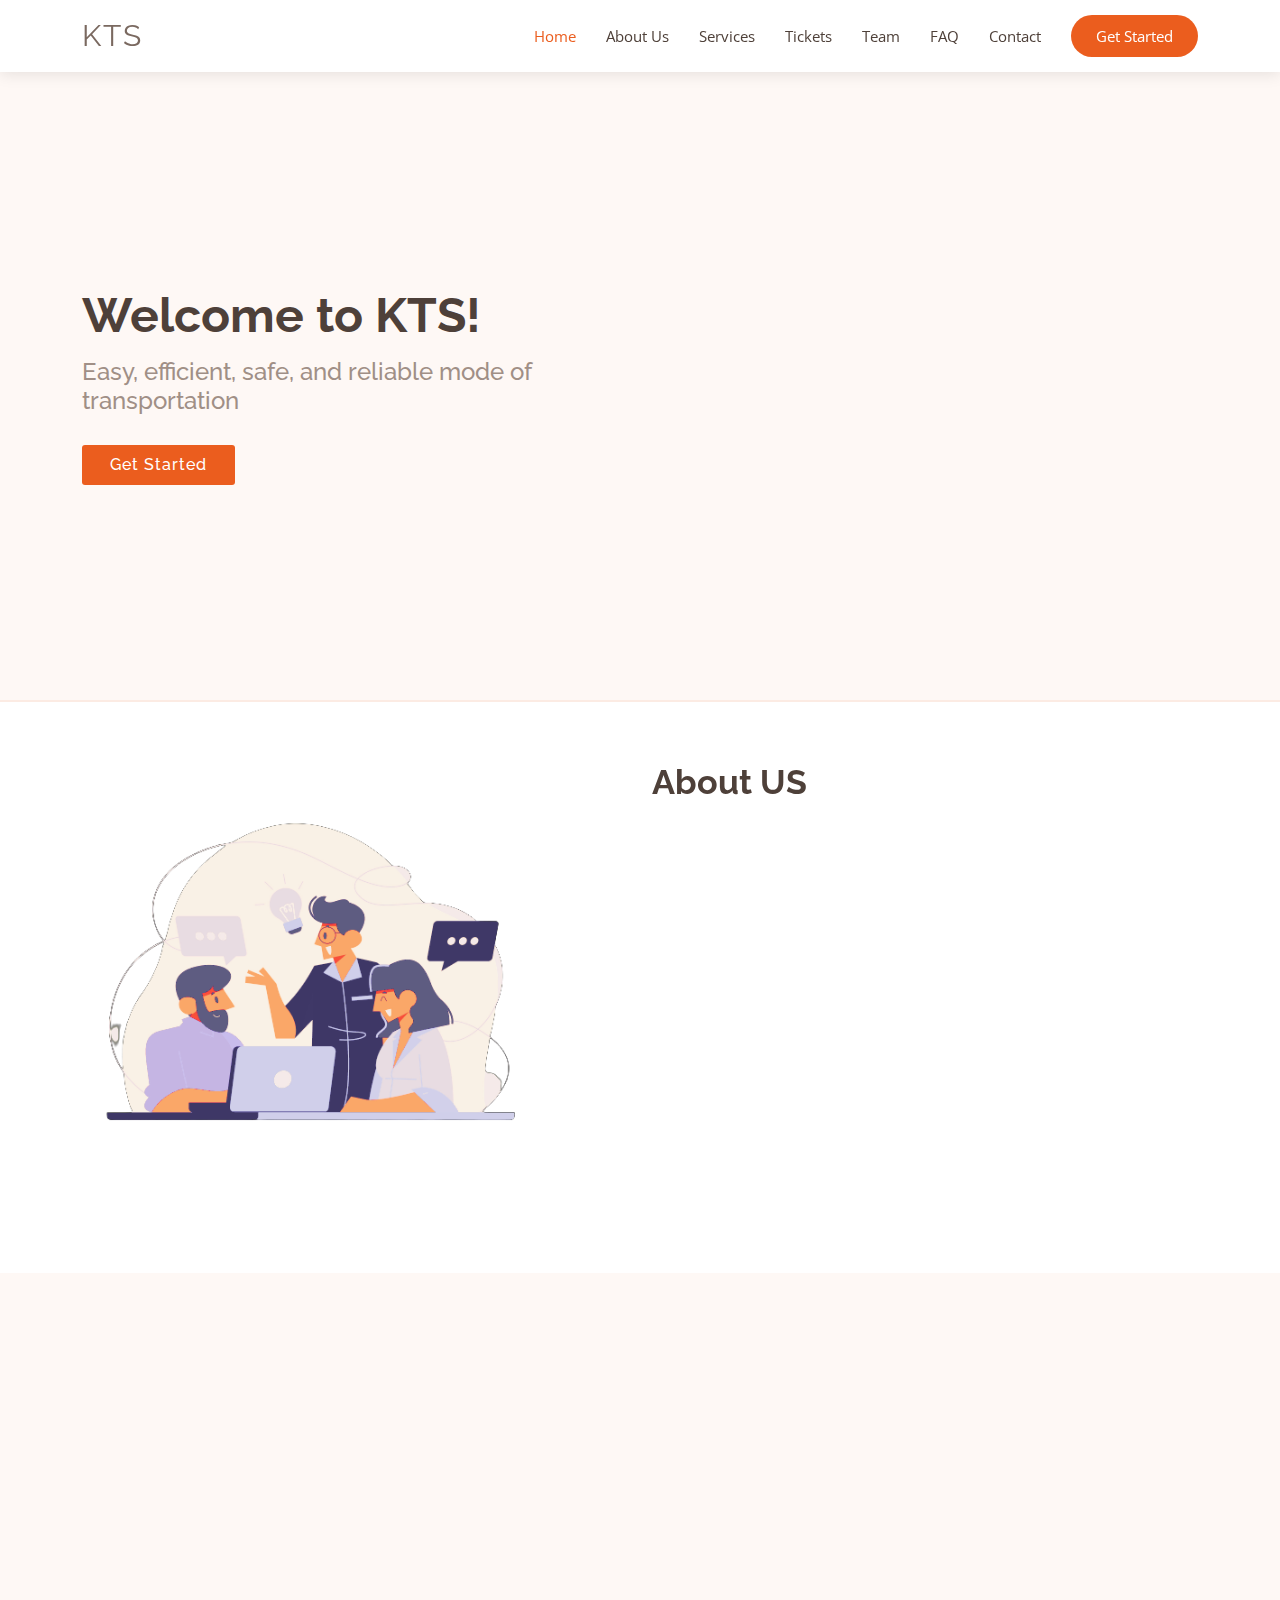
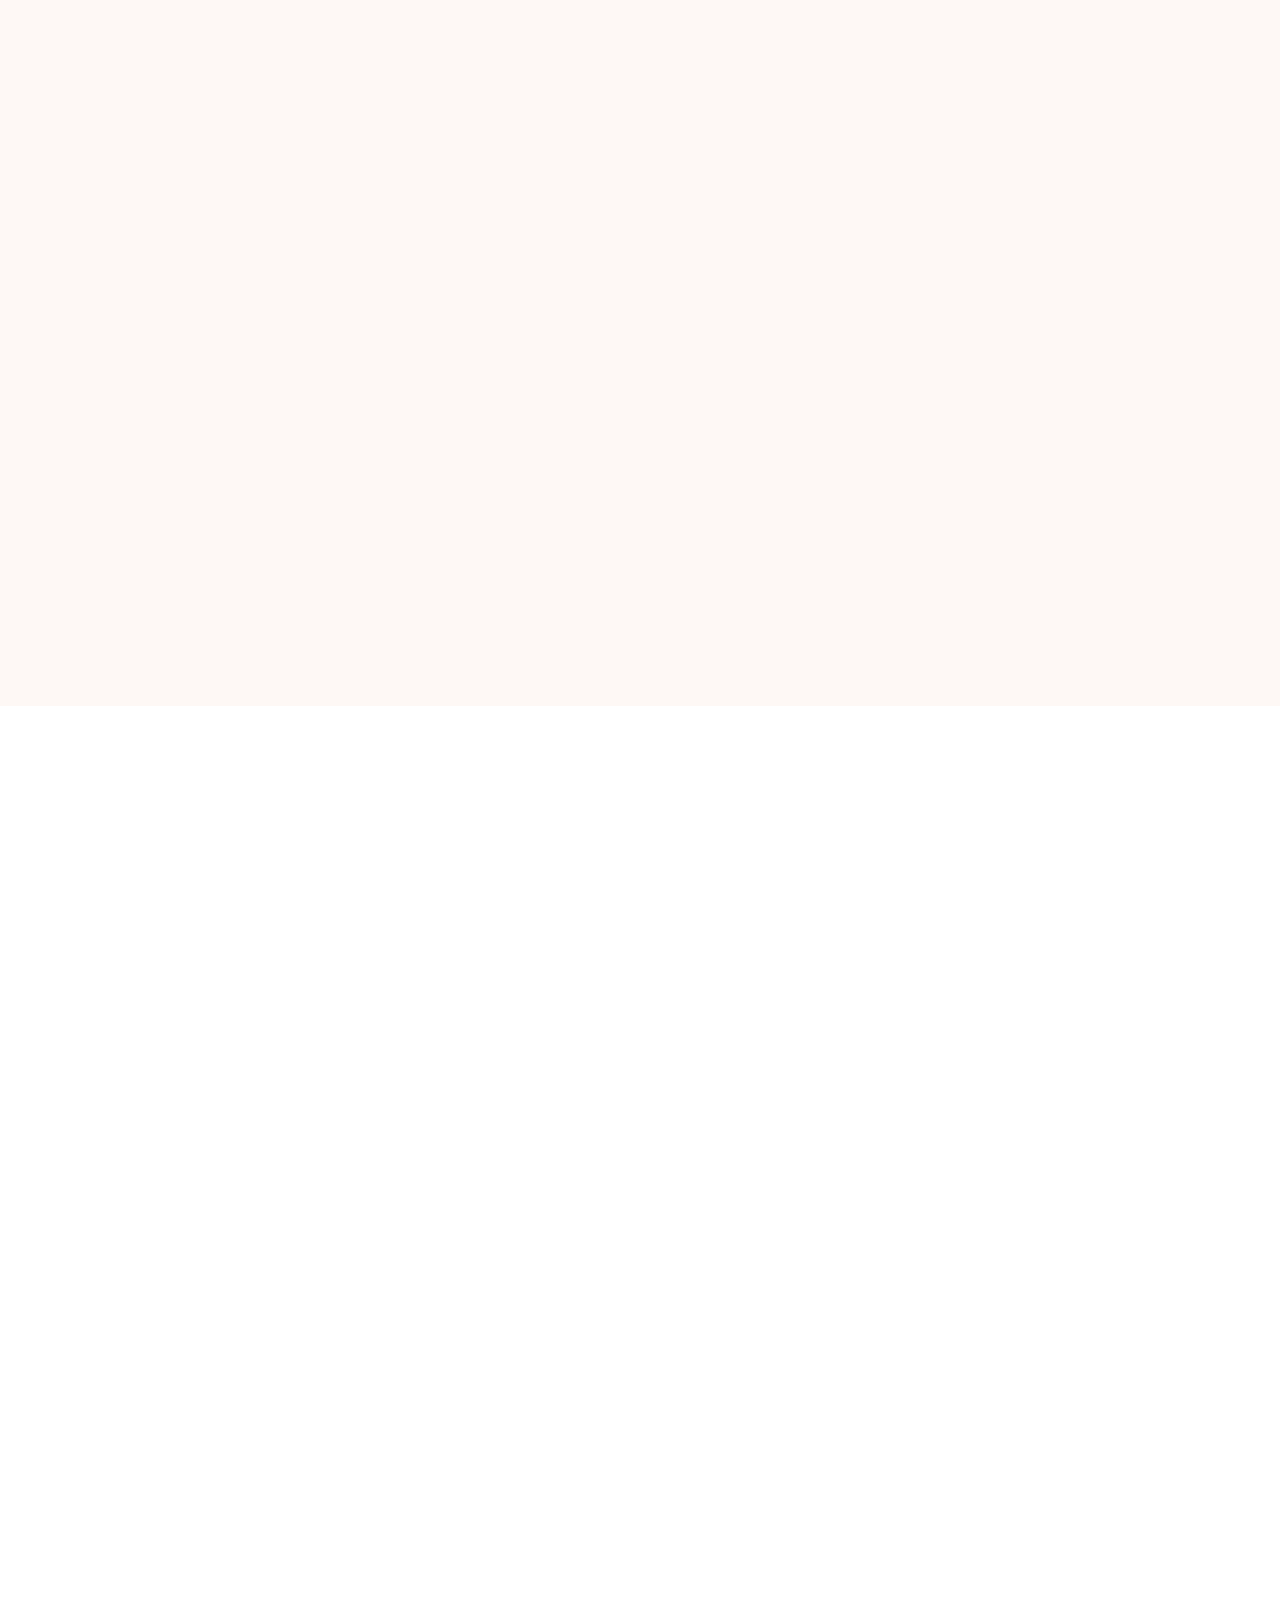
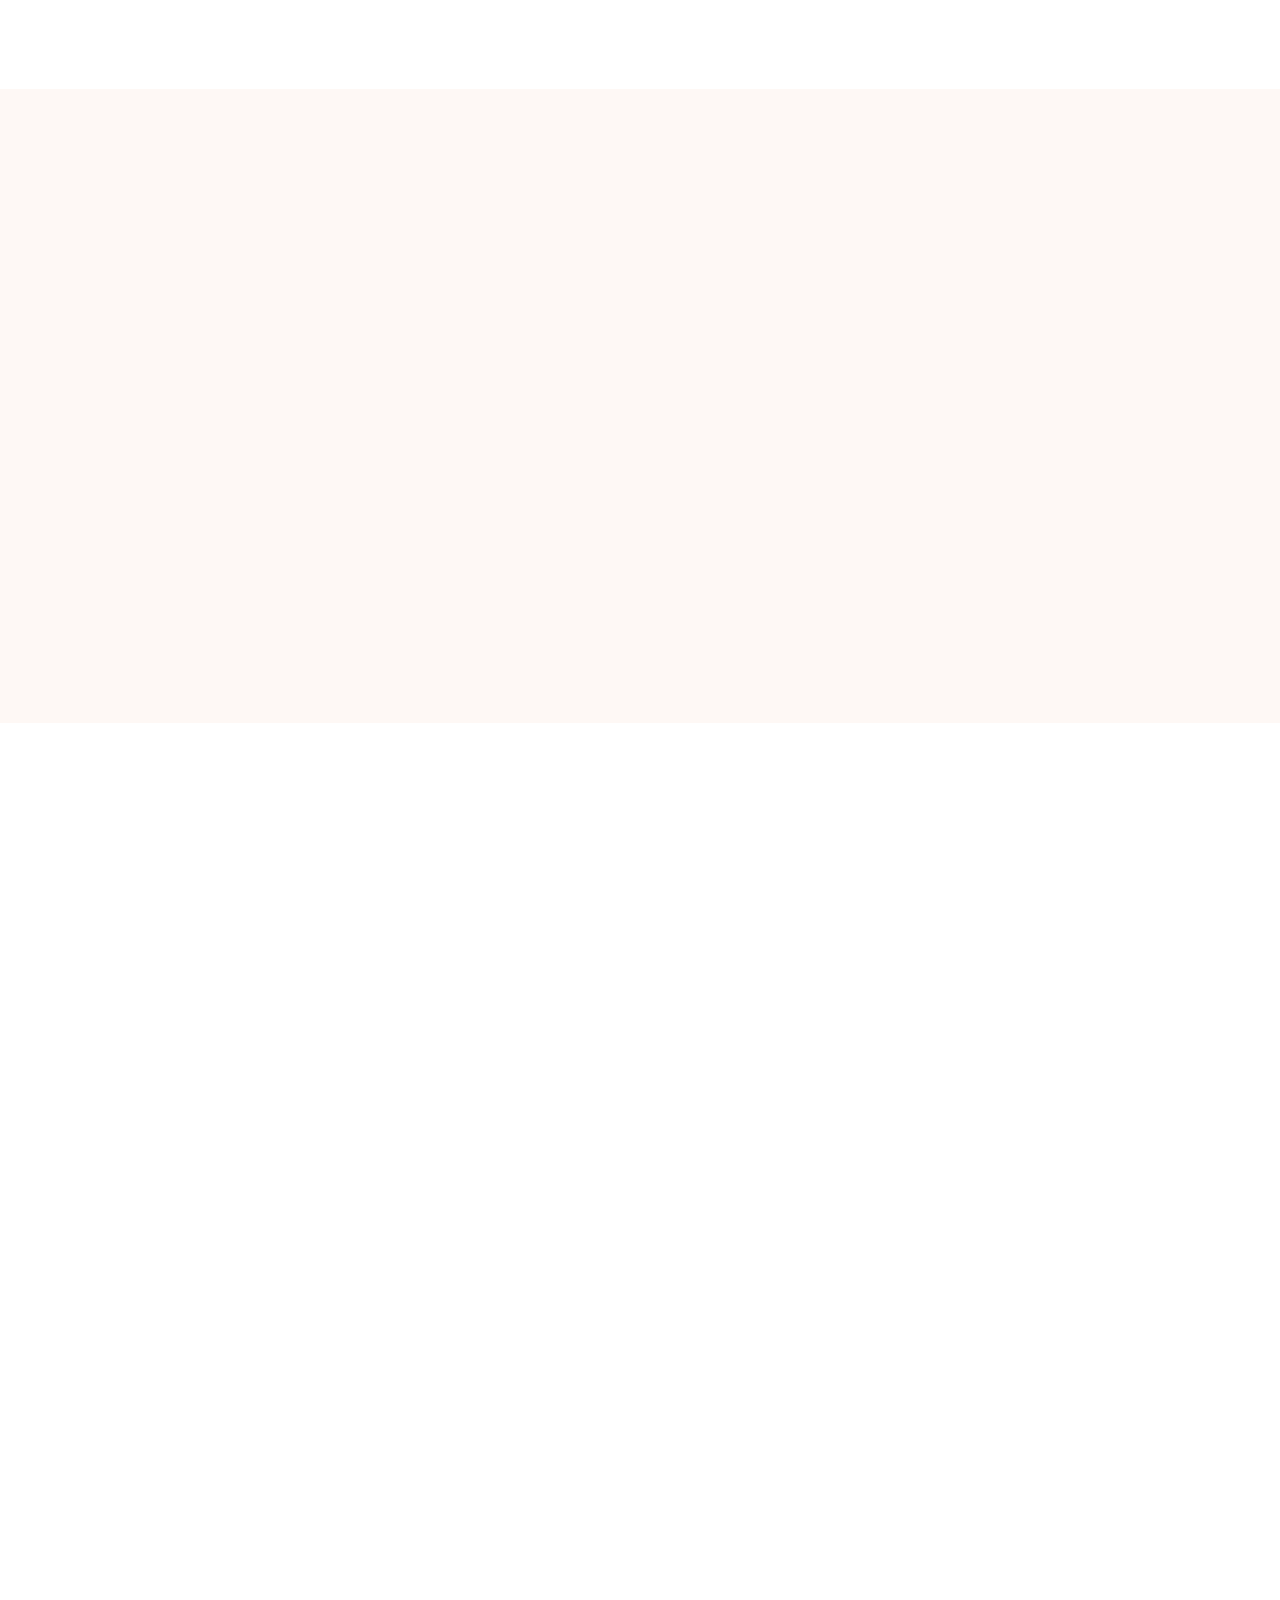
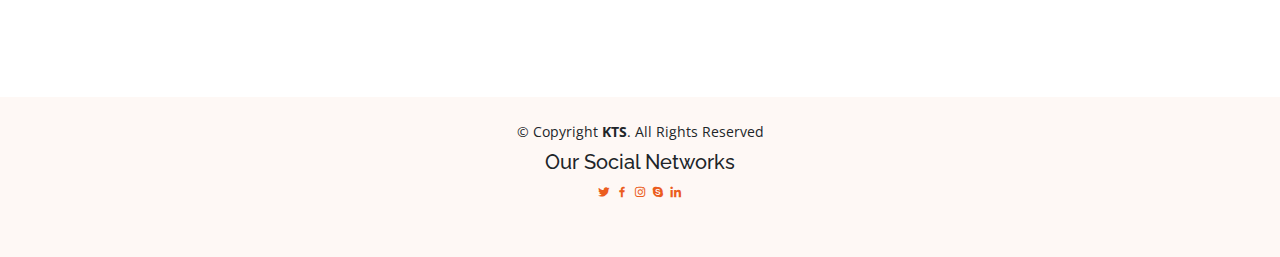
==== index.html @ 6ce7e9ca "Add files via upload" ====
<!DOCTYPE html>
<html lang="en">

<head>
  <meta charset="utf-8">
  <meta content="width=device-width, initial-scale=1.0" name="viewport">

  <title>KDU Transport System</title>
  <meta content="" name="description">
  <meta content="" name="keywords">

  <!-- Favicons -->
  <link href="assets/img/KTS.png" rel="KTS">
  <link href="assets/img/KTS.png" rel="KTS">

  <!-- Google Fonts -->
  <link href="https://fonts.googleapis.com/css?family=Open+Sans:300,300i,400,400i,600,600i,700,700i|Raleway:300,300i,400,400i,600,600i,700,700i" rel="stylesheet">

  <!-- Vendor CSS Files -->
  <link href="assets/vendor/aos/aos.css" rel="stylesheet">
  <link href="assets/vendor/bootstrap/css/bootstrap.min.css" rel="stylesheet">
  <link href="assets/vendor/bootstrap-icons/bootstrap-icons.css" rel="stylesheet">
  <link href="assets/vendor/boxicons/css/boxicons.min.css" rel="stylesheet">
  <link href="assets/vendor/glightbox/css/glightbox.min.css" rel="stylesheet">
  <link href="assets/vendor/swiper/swiper-bundle.min.css" rel="stylesheet">


  <link href="assets/css/style.css" rel="stylesheet">
  


</head>

<body>

  <!-- ======= Header ======= -->
  <header id="header" class="fixed-top d-flex align-items-center">
    <div class="container d-flex align-items-center justify-content-between">

      <div class="logo">
        <h1 class="text-light"><a href="index.html"><span>KTS</span></a></h1>
        
      </div>

      <nav id="navbar" class="navbar">
        <ul>
          <li><a class="nav-link scrollto active" href="#hero">Home</a></li>
          <li><a class="nav-link scrollto" href="#about">About Us</a></li>
          <li><a class="nav-link scrollto" href="#services">Services</a></li>
		  <li><a class="nav-link scrollto" href="#Booking">Tickets</a></li>
          <li><a class="nav-link scrollto" href="#team">Team</a></li>
          <li><a class="nav-link scrollto" href="#faq">FAQ</a></li>
          <li><a class="nav-link scrollto" href="#contact">Contact</a></li>
          <li><a class="getstarted scrollto" href="loginForm\login.html">Get Started</a></li> 
        </ul>
        <i class="bi bi-list mobile-nav-toggle"></i>
      </nav>
	  <!-- .navbar -->

    </div>
  </header>
  <!-- End Header -->

  <!-- ======= Hero Section ======= -->
  <section id="hero" class="d-flex align-items-center">

    <div class="container">
      <div class="row gy-4">
        <div class="col-lg-6 order-2 order-lg-1 d-flex flex-column justify-content-center">
          <h1>Welcome to KTS!</h1>
          <h2>Easy, efficient, safe, and reliable mode of transportation</h2>
          <div>
            <a href="loginForm\login.html" class="btn-get-started scrollto"  >Get Started</a>
          </div>
        </div>
        <div class="col-lg-6 order-1 order-lg-2 hero-img">
          <img src="assets/img/Bus_01.png" class="img-fluid animated" alt=""> 
        </div>
      </div>
    </div>

  </section><!-- End Hero -->

  <main id="main">

    <!-- ======= About Section ======= -->
    <section id="about" class="about">
      <div class="container">

        <div class="row justify-content-between">
          <div class="col-lg-5 d-flex align-items-center justify-content-center about-img">
            <img src="assets/img/AboutUs.png" class="img-fluid" alt="" data-aos="zoom-in"> 
          </div>
          <div class="col-lg-6 pt-5 pt-lg-0">
            <h3 data-aos="fade-up">About US</h3>
            <p data-aos="fade-up" data-aos-delay="100">
              KTS is an automated system for KDU staff transport service. From this system you can buy tickets through online payment and track your bus.
            </p>
            <div class="row">
              <div class="col-md-6" data-aos="fade-up" data-aos-delay="100">
                <i class="bx bx-receipt"></i>
                <h4>Grab your tickets through online</h4>
                <p>You can buy tickets through online payment</p>
              </div>
              <div class="col-md-6" data-aos="fade-up" data-aos-delay="200">
                <i class="bx bx-cube-alt"></i>
                <h4>Track your bus</h4>
                <p>Can find the location of the bus using GPS tracker</p>
              </div>
            </div>
          </div>
        </div>

      </div>
    </section><!-- End About Section -->

    <!-- ======= Services Section ======= -->
    <section id="services" class="services section-bg">
      <div class="container" data-aos="fade-up">

        <div class="section-title">
          <h2>Services</h2>
          <p>Check out the great services we offer</p>
        </div>

        <div class="row">
          <div class="col-md-6 col-lg-3 d-flex align-items-stretch" data-aos="zoom-in" data-aos-delay="100">
            <div class="icon-box">
              <div class="icon"><i class="bx bxl-dribbble"></i></div>
              <h4 class="title"><a href="">Online Ticket with QR</a></h4>
              <p class="description">You can buy tickets through online payment. You don't need to physically visit a ticket counter or bus station to buy tickets</p>
            </div>
          </div>

          <div class="col-md-6 col-lg-3 d-flex align-items-stretch" data-aos="zoom-in" data-aos-delay="200">
            <div class="icon-box">
              <div class="icon"><i class="bx bx-file"></i></div>
              <h4 class="title"><a href="">Track your bus</a></h4>
              <p class="description">Can find the location of the bus using GPS tracker</p>
            </div>
          </div>

          <div class="col-md-6 col-lg-3 d-flex align-items-stretch" data-aos="zoom-in" data-aos-delay="300">
            <div class="icon-box">
              <div class="icon"><i class="bx bx-tachometer"></i></div>
              <h4 class="title"><a href="">Safe payment gateway</a></h4>
              <p class="description">You can easily add your bank card do that transactions </p> 
            </div>
          </div>

          <div class="col-md-6 col-lg-3 d-flex align-items-stretch" data-aos="zoom-in" data-aos-delay="400">
            <div class="icon-box">
              <div class="icon"><i class="bx bx-world"></i></div>
              <h4 class="title"><a href="">Mobile App</a></h4>
              <p class="description">You can do all this with just a few finger tips</p>
            </div>
          </div>

        </div>

      </div>
    </section><!-- End Services Section -->
	
	<!-- ======= Book a ticket ======= -->
	
    <section id="Booking" class="services section-bg center-section">
      <div class="container" data-aos="fade-up">
	  


        <div class="section-title">
          <h2>Book A Ticket</h2>
          <p>You can book your tickets from here</p>
        </div>

        <div class="row">
          <div class="col-md-6 col-lg-3 d-flex align-items-stretch" data-aos="zoom-in" data-aos-delay="100">
            <div class="icon-box">
              <div class="icon"><i class="bx bxl-dribbble"></i></div>
              <h4 class="title"><a href="D:\2nd year Software Project\Website\Booking System\index.html">Buy your tickets</a></h4>
              
				 
			</div>
          </div>
        </div>
      </div>
    </section>
	

    <!-- ======= Team Section ======= -->
    <section id="team" class="team">
      <div class="container">


        <div class="section-title" data-aos="fade-up">
          <h2>Team</h2>
          <p>Our team members</p>
        </div>

        <div class="row">
		
		  <div class="col-xl-3 col-lg-4 col-md-6" data-aos="zoom-in" data-aos-delay="400">
            <div class="member">
              <img src="assets/img/team/team-5.jpeg" class="img-fluid" alt="">
              <div class="member-info">
                <div class="member-info-content">
                  <h4>Shehan Malinda</h4>
                  <span>Team Member</span>
                </div>
                <div class="social">
                  <a href=""><i class="bi bi-twitter"></i></a>
                  <a href=""><i class="bi bi-facebook"></i></a>
                  <a href=""><i class="bi bi-instagram"></i></a>
                  <a href=""><i class="bi bi-linkedin"></i></a>
                </div>
              </div>
            </div>
          </div>

          <div class="col-xl-3 col-lg-4 col-md-6" data-aos="zoom-in" data-aos-delay="100">
            <div class="member">
              <img src="assets/img/team/team-1.jpg" class="img-fluid" alt="">
              <div class="member-info">
                <div class="member-info-content">
                  <h4>Shenal Perera</h4>
                  <span>Team Member</span>
                </div>
                <div class="social">
                  <a href=""><i class="bi bi-twitter"></i></a>
                  <a href=""><i class="bi bi-facebook"></i></a>
                  <a href=""><i class="bi bi-instagram"></i></a>
                  <a href=""><i class="bi bi-linkedin"></i></a>
                </div>
              </div>
            </div>
          </div>

          <div class="col-xl-3 col-lg-4 col-md-6" data-aos="zoom-in" data-aos-delay="200">
            <div class="member">
              <img src="assets/img/team/team-2.jpg" class="img-fluid" alt="">
              <div class="member-info">
                <div class="member-info-content">
                  <h4>Thuvindu Muthukumara</h4>
                  <span>Team Member</span>
                </div>
                <div class="social">
                  <a href=""><i class="bi bi-twitter"></i></a>
                  <a href=""><i class="bi bi-facebook"></i></a>
                  <a href=""><i class="bi bi-instagram"></i></a>
                  <a href=""><i class="bi bi-linkedin"></i></a>
                </div>
              </div>
            </div>
          </div>
		  
		  <div class="col-xl-3 col-lg-4 col-md-6" data-aos="zoom-in" data-aos-delay="400">
            <div class="member">
              <img src="assets/img/team/team-6.jpeg" class="img-fluid" alt="">
              <div class="member-info">
                <div class="member-info-content">
                  <h4>Chamath Juwartha</h4>
                  <span>Team Member</span>
                </div>
                <div class="social">
                  <a href=""><i class="bi bi-twitter"></i></a>
                  <a href=""><i class="bi bi-facebook"></i></a>
                  <a href=""><i class="bi bi-instagram"></i></a>
                  <a href=""><i class="bi bi-linkedin"></i></a>
                </div>
              </div>
            </div>
          </div>
		  
		  <div class="col-xl-3 col-lg-4 col-md-6" data-aos="zoom-in" data-aos-delay="400">
            <div class="member">
             
              <div class="member-info">
                <div class="member-info-content">
                  
                </div>
                
              </div>
            </div>
          </div>

         
             
          <div class="col-xl-3 col-lg-4 col-md-6" data-aos="zoom-in" data-aos-delay="400">
            <div class="member">
              <img src="assets/img/team/team-4.jpeg" class="img-fluid" alt="">
              <div class="member-info">
                <div class="member-info-content">
                  <h4>Sohani Weerasinghe</h4>
                  <span>Team Member</span>
                </div>
                <div class="social">
                  <a href=""><i class="bi bi-twitter"></i></a>
                  <a href=""><i class="bi bi-facebook"></i></a>
                  <a href=""><i class="bi bi-instagram"></i></a>
                  <a href=""><i class="bi bi-linkedin"></i></a>
                </div>
              </div>
            </div>
          </div>
		  
		  <div class="col-xl-3 col-lg-4 col-md-6" data-aos="zoom-in" data-aos-delay="300">
            <div class="member">
              <img src="assets/img/team/team-3.jpg" class="img-fluid" alt="">
              <div class="member-info">
                <div class="member-info-content">
                  <h4>Thiloka Senavirathne</h4>
                  <span>Team Member</span>
                </div>
                <div class="social">
                  <a href=""><i class="bi bi-twitter"></i></a>
                  <a href=""><i class="bi bi-facebook"></i></a>
                  <a href=""><i class="bi bi-instagram"></i></a>
                  <a href=""><i class="bi bi-linkedin"></i></a>
                </div>
              </div>
            </div>
          </div>
		  
		  
		  
		  

        </div>

      
    </section><!-- End Team Section -->
	
	<!-- ======= F.A.Q Section ======= -->
    <section id="faq" class="faq section-bg">
      <div class="container" data-aos="fade-up">

        <div class="section-title">
          <h2>F.A.Q</h2>
          <p>Frequently Asked Questions</p>
        </div>

        <ul class="faq-list" data-aos="fade-up" data-aos-delay="100">

          <li>
            <div data-bs-toggle="collapse" class="collapsed question" href="#faq1">What Is KTS? <i class="bi bi-chevron-down icon-show"></i><i class="bi bi-chevron-up icon-close"></i></div>
            <div id="faq1" class="collapse" data-bs-parent=".faq-list">
              <p>
                KTS is an automated system for KDU staff transport service. From this system people can buy tickets through online payment. Our goal is to create a safe, efficient, and reliable transportation network that meets the needs of our growing community. The system will incorporate the latest technology and best practices in transportation, with a focus on reducing and enhancing accessibility for all residents. 
              </p>
            </div>
          </li>

          <li>
            <div data-bs-toggle="collapse" href="#faq2" class="collapsed question">What are the features of KTS? <i class="bi bi-chevron-down icon-show"></i><i class="bi bi-chevron-up icon-close"></i></div>
            <div id="faq2" class="collapse" data-bs-parent=".faq-list">
              <p>
                The features of the KTS include online ticketing, real-time transportation tracking, route planning and optimization, scheduling, and access to transportation-related information such as maps and timetables.
              </p>
            </div>
          </li>

          <li>
            <div data-bs-toggle="collapse" href="#faq3" class="collapsed question">How do I access the KTS? <i class="bi bi-chevron-down icon-show"></i><i class="bi bi-chevron-up icon-close"></i></div>
            <div id="faq3" class="collapse" data-bs-parent=".faq-list">
              <p>
                Access to the university online transport system may vary depending on the institution. Students and staff may need to download a mobile app or access the system through the KTS website.
              </p>
            </div>
          </li>

          <li>
            <div data-bs-toggle="collapse" href="#faq4" class="collapsed question">Is the KTS free for students and staff? <i class="bi bi-chevron-down icon-show"></i><i class="bi bi-chevron-up icon-close"></i></div>
            <div id="faq4" class="collapse" data-bs-parent=".faq-list">
              <p>
                No. You should by your tickets
              </p>
            </div>
          </li>

          <li>
            <div data-bs-toggle="collapse" href="#faq5" class="collapsed question">How I download KTS app? <i class="bi bi-chevron-down icon-show"></i><i class="bi bi-chevron-up icon-close"></i></div>
            <div id="faq5" class="collapse" data-bs-parent=".faq-list">
              <p>
                You can download KTS app from both appsore and playstore
              </p>
            </div>
          </li>

          <li>
            <div data-bs-toggle="collapse" href="#faq6" class="collapsed question">What are the availbale routes? <i class="bi bi-chevron-down icon-show"></i><i class="bi bi-chevron-up icon-close"></i></div>
            <div id="faq6" class="collapse" data-bs-parent=".faq-list">
              <p>
                1. Kdu to Aguruwathota <br> 2. Kdu to Avissawella <br> 3. Kdu to Nittambuwa <br> 4. Kdu to Pokunu Owita <br> 5. Kdu to Negombo
              </p>
            </div>
          </li>

        </ul>

      </div>
    </section>
	<!-- End F.A.Q Section -->


    <!-- ======= Clients Section ======= -->
	<!--
    <section id="clients" class="clients section-bg">
      <div class="container" data-aos="fade-up">

        <div class="section-title">
          <h2>Clients</h2>
          <p>They trusted us</p>
        </div>

        <div class="clients-slider swiper" data-aos="fade-up" data-aos-delay="100">
          <div class="swiper-wrapper align-items-center">
            <div class="swiper-slide"><img src="assets/img/clients/client-1.png" class="img-fluid" alt=""></div>
            <div class="swiper-slide"><img src="assets/img/clients/client-2.png" class="img-fluid" alt=""></div>
            <div class="swiper-slide"><img src="assets/img/clients/client-3.png" class="img-fluid" alt=""></div>
            <div class="swiper-slide"><img src="assets/img/clients/client-4.png" class="img-fluid" alt=""></div>
            <div class="swiper-slide"><img src="assets/img/clients/client-5.png" class="img-fluid" alt=""></div>
            <div class="swiper-slide"><img src="assets/img/clients/client-6.png" class="img-fluid" alt=""></div>
            <div class="swiper-slide"><img src="assets/img/clients/client-7.png" class="img-fluid" alt=""></div>
            <div class="swiper-slide"><img src="assets/img/clients/client-8.png" class="img-fluid" alt=""></div>
          </div>
          <div class="swiper-pagination"></div>
        </div>

      </div>
    </section>
	<!-- End Clients Section -->

    


    <!-- ======= Contact Us Section ======= -->
    <section id="contact" class="contact">
      <div class="container" data-aos="fade-up">

        <div class="section-title">
          <h2>Contact Us</h2>
          <p>Contact US</p>
        </div>

        <div class="row">

          <div class="col-lg-5 d-flex align-items-stretch" data-aos="fade-up" data-aos-delay="100">
            <div class="info">
              <div class="address">
                <i class="bi bi-geo-alt"></i>
                <h4>Location:</h4>
                <p>General Sir John Kotelawala Defence University,Kandawala Road,Rathmalana,Sri Lanka.</p>
              </div>

              <div class="email">
                <i class="bi bi-envelope"></i>
                <h4>Email:</h4>
                <p>contact@kts.com</p>
              </div>

              <div class="phone">
                <i class="bi bi-phone"></i>
                <h4>Call:</h4>
                <p>071-1234567</p>
              </div>

              <img src="assets/img/KTS.png" frameborder="0" style="border:0; width: 100%; height: 370px;" >
            </div>

          </div>

          <div class="col-lg-7 mt-5 mt-lg-0 d-flex align-items-stretch" data-aos="fade-up" data-aos-delay="200">
            <form action="forms/contact.php" method="post" role="form" class="php-email-form">
              <div class="row">
                <div class="form-group col-md-6">
                  <label for="name">Your Name</label>
                  <input type="text" name="name" class="form-control" id="name" placeholder="Your Name" required>
                </div>
                <div class="form-group col-md-6 mt-3 mt-md-0">
                  <label for="name">Your Email</label>
                  <input type="email" class="form-control" name="email" id="email" placeholder="Your Email" required>
                </div>
              </div>
              <div class="form-group mt-3">
                <label for="name">Subject</label>
                <input type="text" class="form-control" name="subject" id="subject" placeholder="Subject" required>
              </div>
              <div class="form-group mt-3">
                <label for="name">Message</label>
                <textarea class="form-control" name="message" rows="10" required></textarea>
              </div>
              <div class="my-3">
                <div class="loading">Loading</div>
                <div class="error-message"></div>
                <div class="sent-message">Your message has been sent. Thank you!</div>
              </div>
              <div class="text-center"><button type="submit">Send Message</button></div>
            </form>
          </div>

        </div>

      </div>
    </section>
	<!-- End Contact Us Section -->

  </main>
  <!-- End #main -->


  <!-- ======= Footer ======= -->
  <footer id="footer">

    <div class="container py-4">
     
	 <div class="copyright">
        &copy; Copyright <strong><span>KTS</span></strong>. All Rights Reserved
		
		<h1> </h1>
		
		<h5>Our Social Networks</h5>
           
            <div class="social-links mt-6">
              <a href="#" class="twitter"><i class="bx bxl-twitter"></i></a>
              <a href="#" class="facebook"><i class="bx bxl-facebook"></i></a>
              <a href="#" class="instagram"><i class="bx bxl-instagram"></i></a>
              <a href="#" class="google-plus"><i class="bx bxl-skype"></i></a>
              <a href="#" class="linkedin"><i class="bx bxl-linkedin"></i></a>
            </div>
     
	 </div>
    </div>

		  
  </footer><!-- End Footer -->

  <a href="#" class="back-to-top d-flex align-items-center justify-content-center"><i class="bi bi-arrow-up-short"></i></a>

  <!-- Vendor JS Files -->
  <script src="assets/vendor/aos/aos.js"></script>
  <script src="assets/vendor/bootstrap/js/bootstrap.bundle.min.js"></script>
  <script src="assets/vendor/glightbox/js/glightbox.min.js"></script>
  <script src="assets/vendor/isotope-layout/isotope.pkgd.min.js"></script>
  <script src="assets/vendor/swiper/swiper-bundle.min.js"></script>
  <script src="assets/vendor/php-email-form/validate.js"></script>

  <!-- Template Main JS File -->
  <script src="assets/js/main.js"></script>
  <script src="Website\database.js"></script>

</body>

</html>
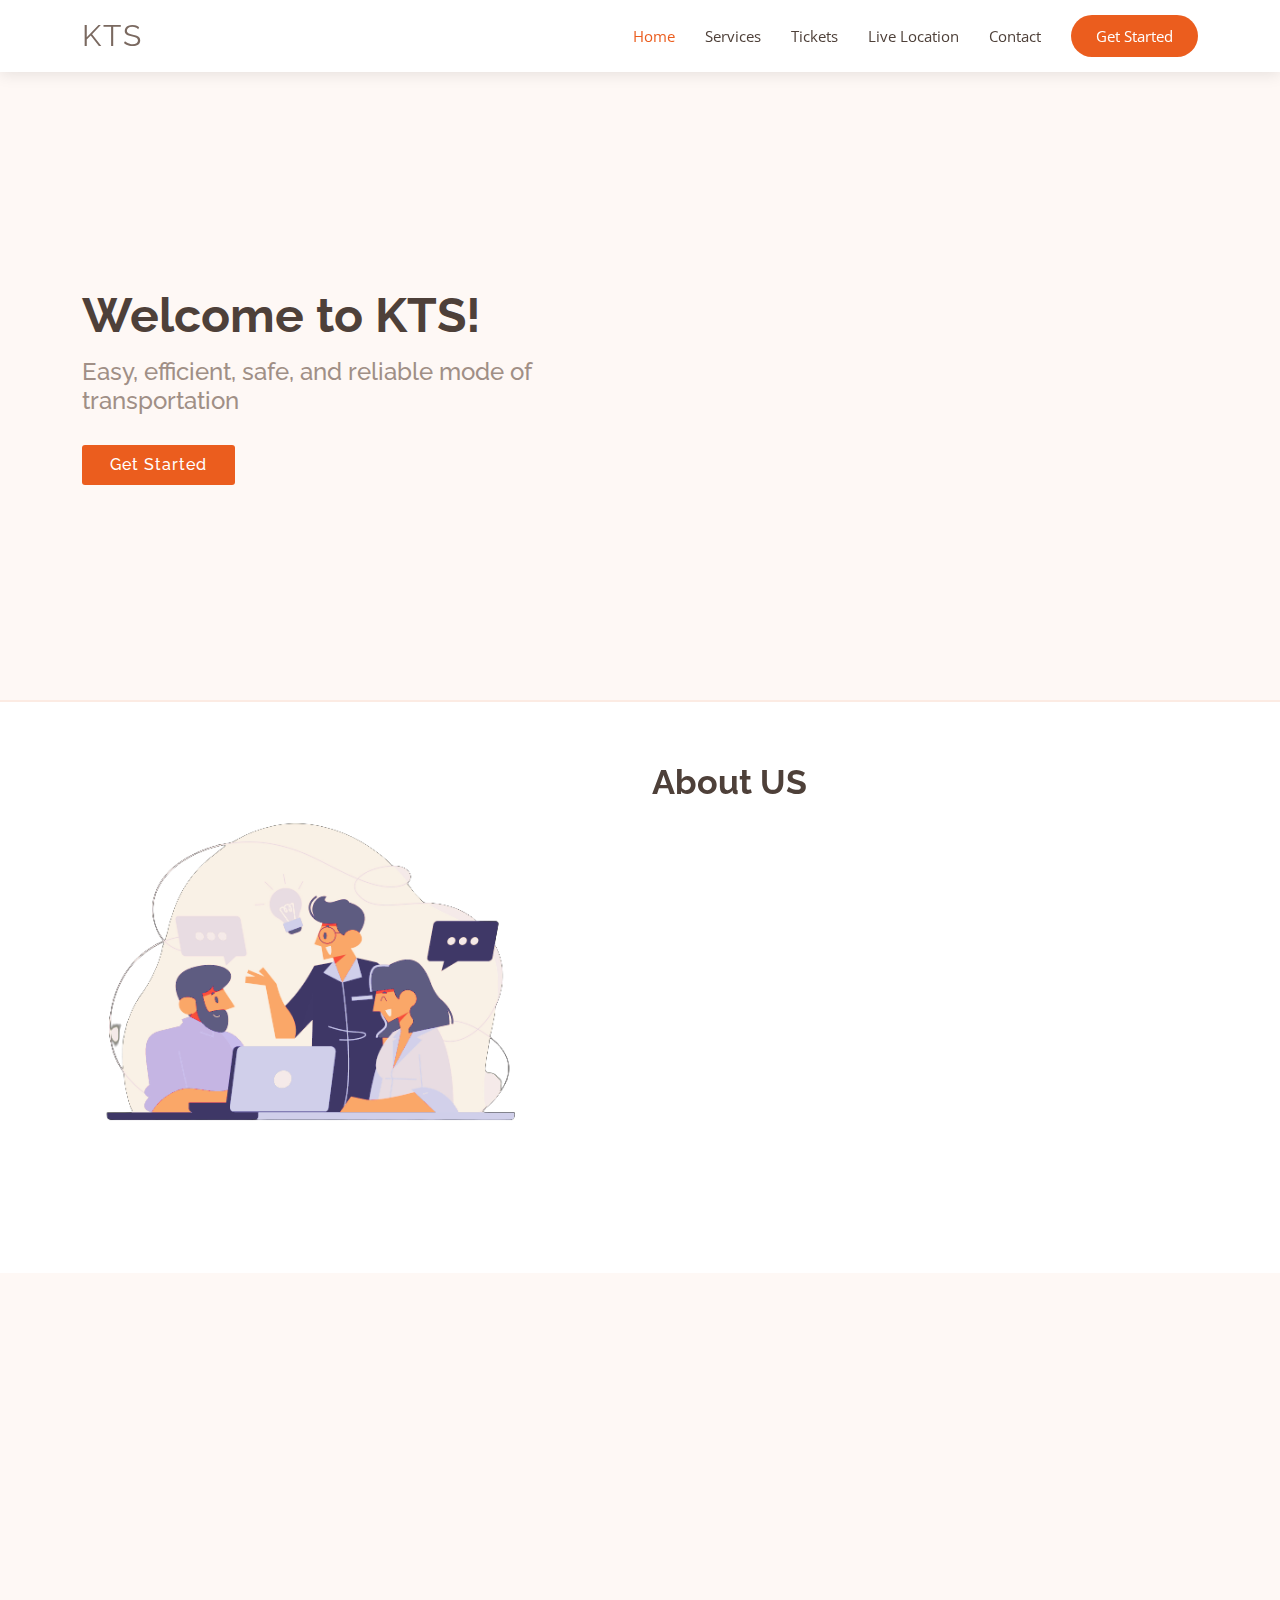
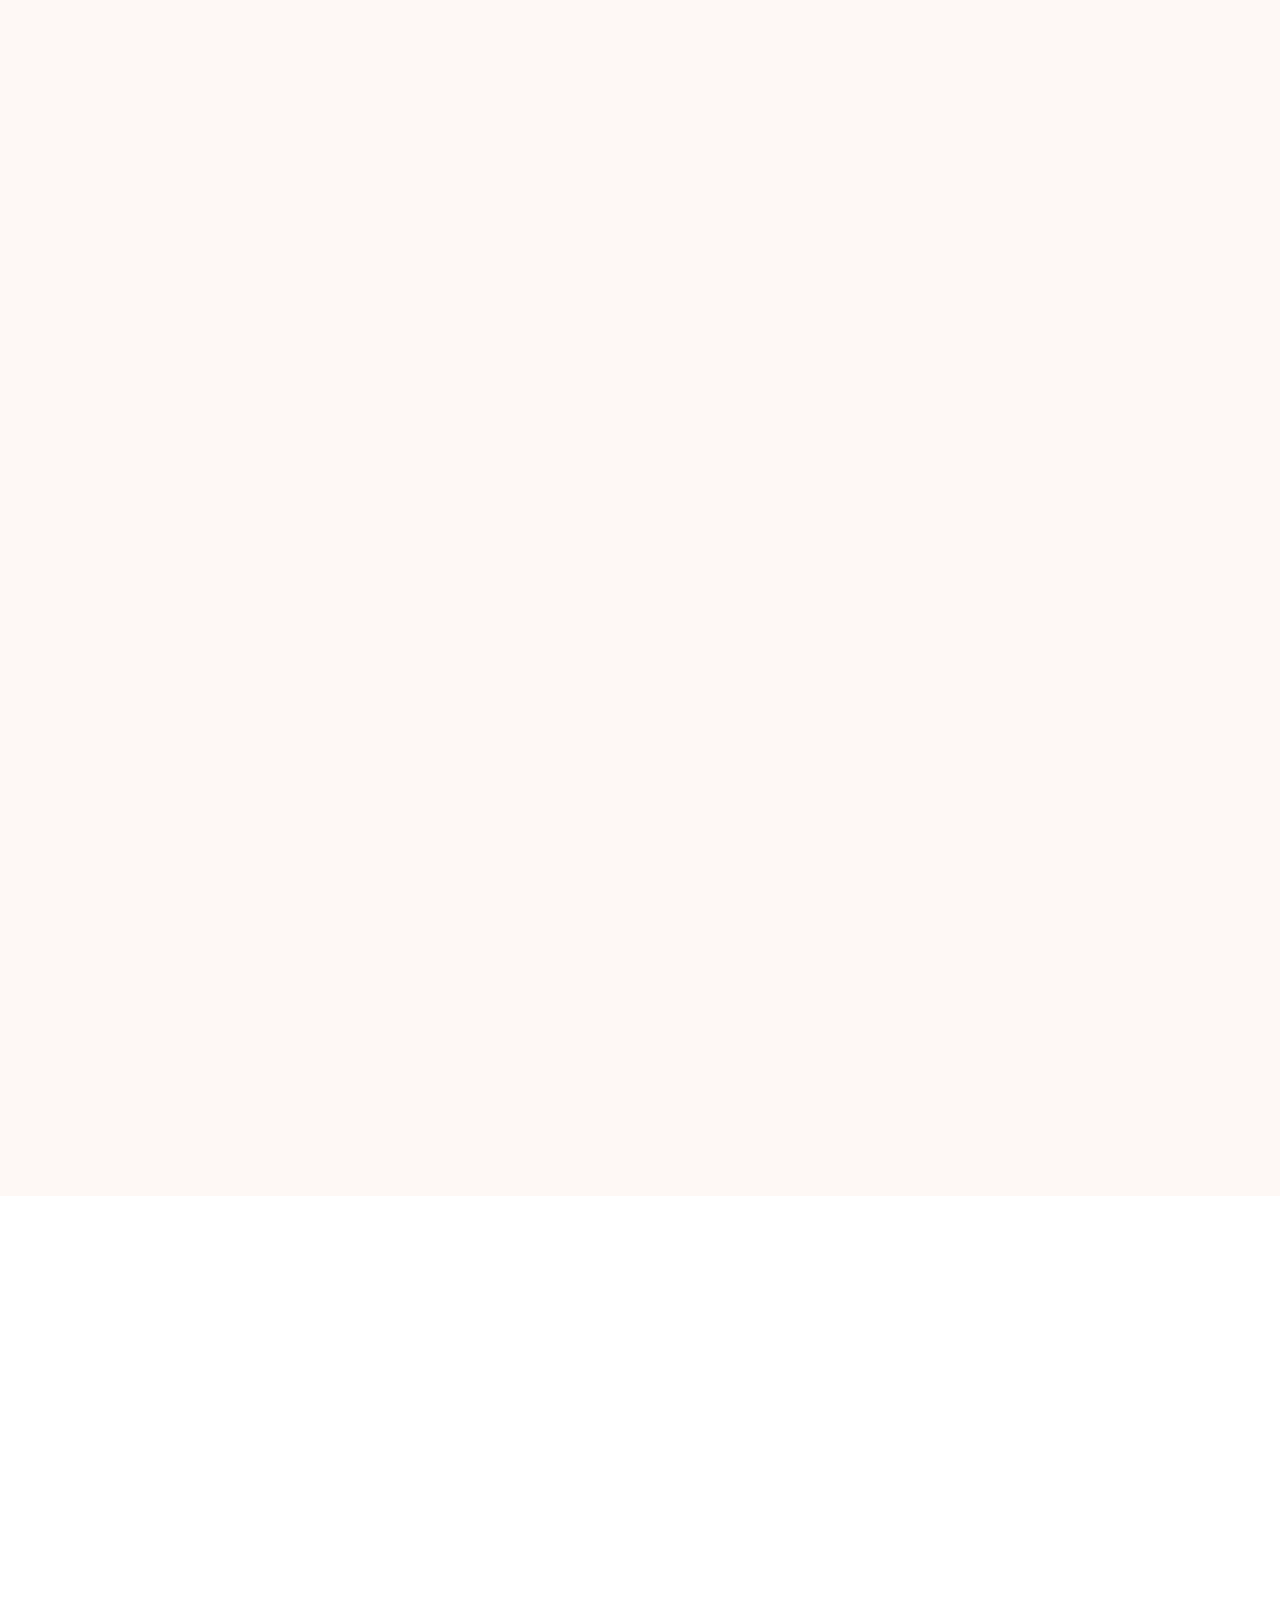
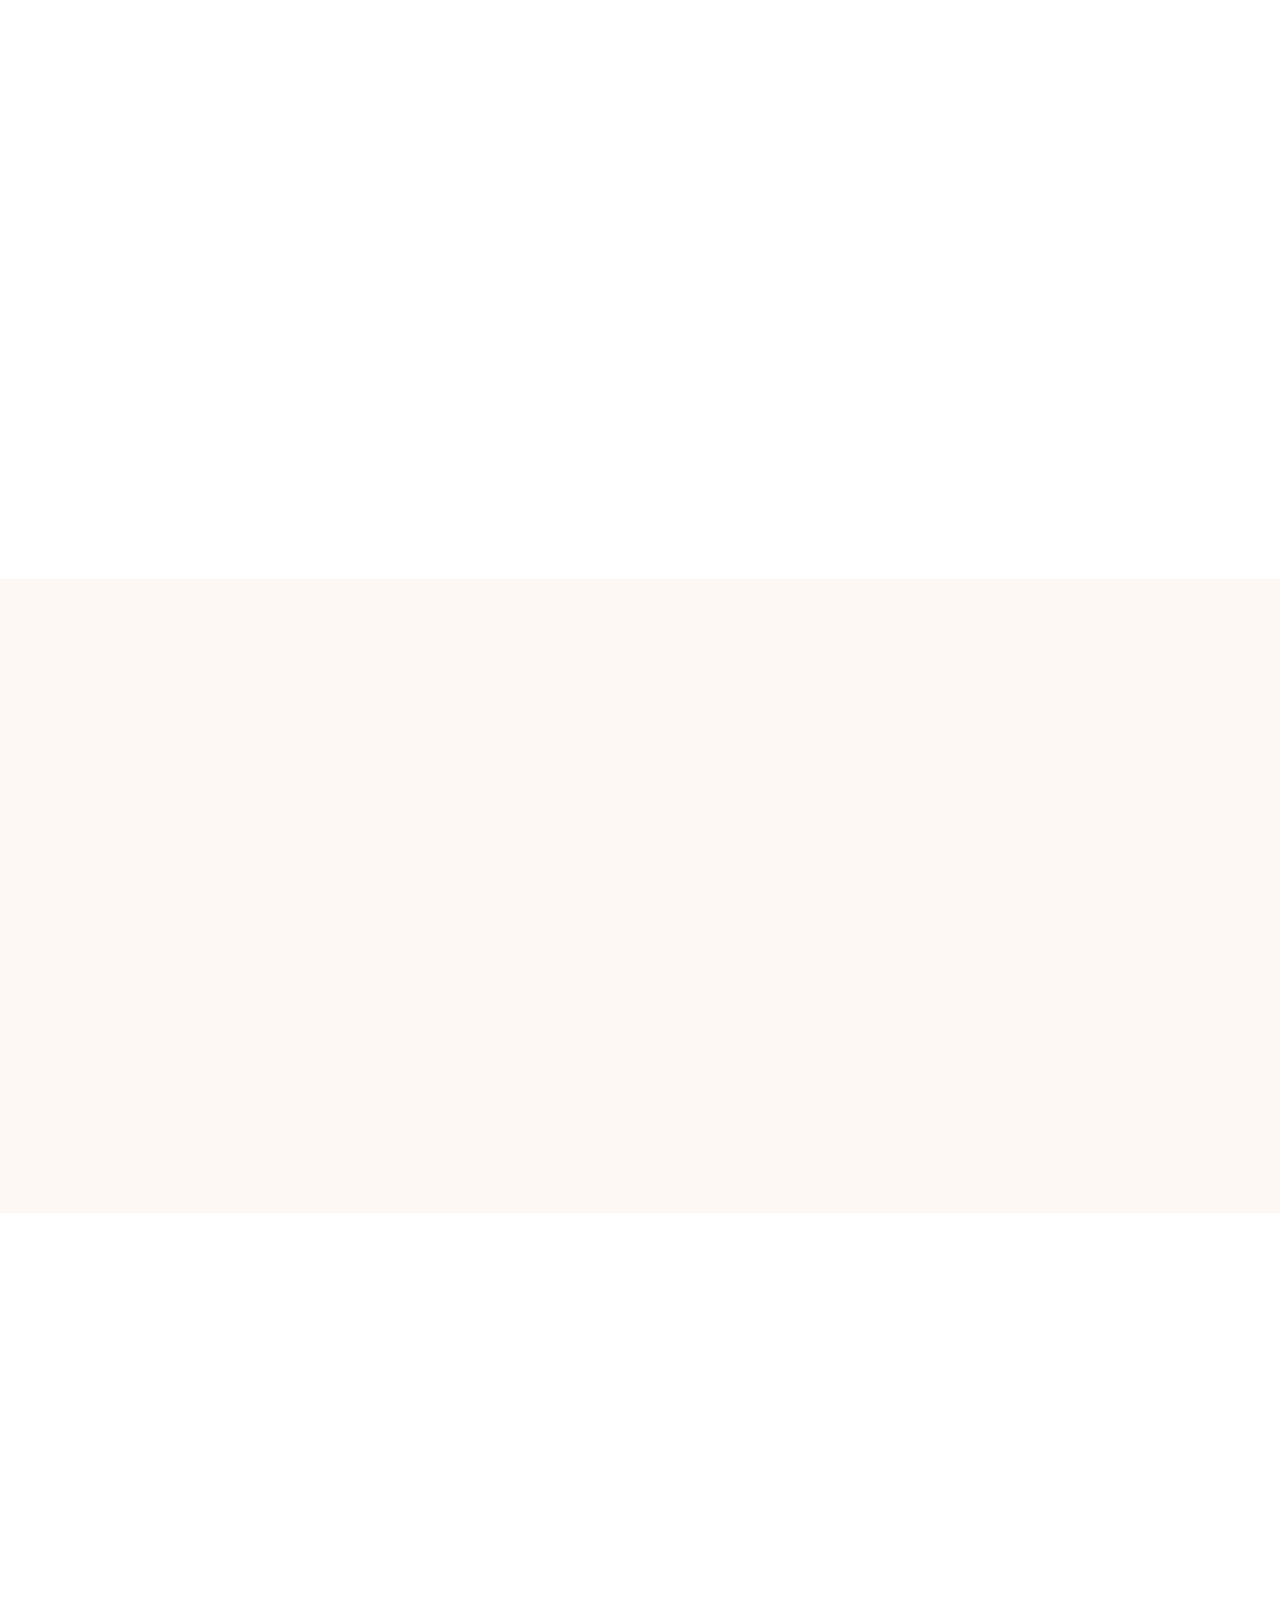
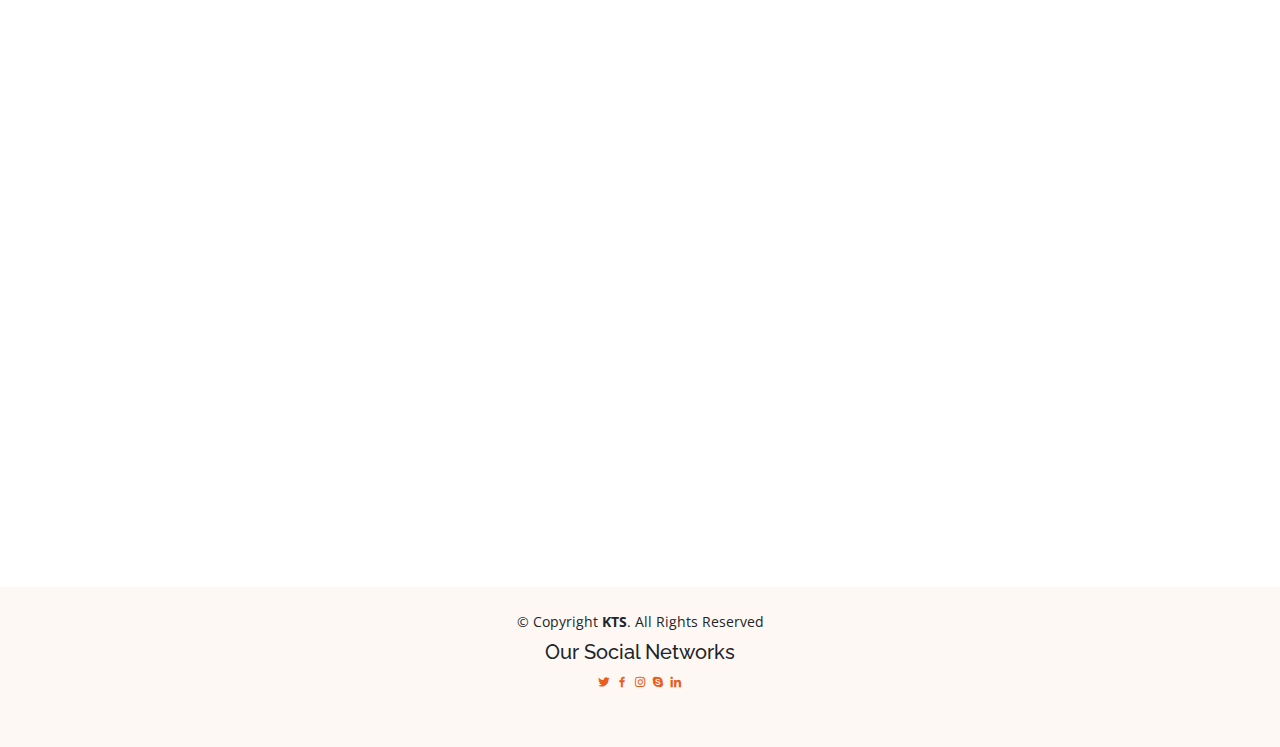
==== commit 47ad57d4: "Add files via upload" ====
--- a/index.html
+++ b/index.html
@@ -45,11 +45,10 @@
       <nav id="navbar" class="navbar">
         <ul>
           <li><a class="nav-link scrollto active" href="#hero">Home</a></li>
-          <li><a class="nav-link scrollto" href="#about">About Us</a></li>
+          <!--<li><a class="nav-link scrollto" href="#about">About Us</a></li> -->
           <li><a class="nav-link scrollto" href="#services">Services</a></li>
 		  <li><a class="nav-link scrollto" href="#Booking">Tickets</a></li>
-          <li><a class="nav-link scrollto" href="#team">Team</a></li>
-          <li><a class="nav-link scrollto" href="#faq">FAQ</a></li>
+          <li><a class="nav-link scrollto" href="#Location">Live Location</a></li>
           <li><a class="nav-link scrollto" href="#contact">Contact</a></li>
           <li><a class="getstarted scrollto" href="loginForm\login.html">Get Started</a></li> 
         </ul>
@@ -79,7 +78,9 @@
       </div>
     </div>
 
-  </section><!-- End Hero -->
+  </section>
+  
+<!-- End Hero -->
 
   <main id="main">
 
@@ -112,7 +113,11 @@
         </div>
 
       </div>
-    </section><!-- End About Section -->
+    </section>
+	
+	<!-- End About Section -->
+	
+	
 
     <!-- ======= Services Section ======= -->
     <section id="services" class="services section-bg">
@@ -134,7 +139,7 @@
 
           <div class="col-md-6 col-lg-3 d-flex align-items-stretch" data-aos="zoom-in" data-aos-delay="200">
             <div class="icon-box">
-              <div class="icon"><i class="bx bx-file"></i></div>
+              <div class="icon"><i class='bx bx-current-location' ></i></div>
               <h4 class="title"><a href="">Track your bus</a></h4>
               <p class="description">Can find the location of the bus using GPS tracker</p>
             </div>
@@ -142,7 +147,7 @@
 
           <div class="col-md-6 col-lg-3 d-flex align-items-stretch" data-aos="zoom-in" data-aos-delay="300">
             <div class="icon-box">
-              <div class="icon"><i class="bx bx-tachometer"></i></div>
+              <div class="icon"><i class='bx bx-credit-card' ></i></div>
               <h4 class="title"><a href="">Safe payment gateway</a></h4>
               <p class="description">You can easily add your bank card do that transactions </p> 
             </div>
@@ -159,33 +164,88 @@
         </div>
 
       </div>
-    </section><!-- End Services Section -->
+    </section>
+	
+	<!-- End Services Section -->
+	
 	
 	<!-- ======= Book a ticket ======= -->
 	
     <section id="Booking" class="services section-bg center-section">
-      <div class="container" data-aos="fade-up">
-	  
-
-
+        <div class="container" data-aos="fade-up">
         <div class="section-title">
-          <h2>Book A Ticket</h2>
-          <p>You can book your tickets from here</p>
-        </div>
-
-        <div class="row">
-          <div class="col-md-6 col-lg-3 d-flex align-items-stretch" data-aos="zoom-in" data-aos-delay="100">
+            <h2>Book A Ticket</h2>
+            <p>You can book your tickets from here</p>
+         </div>
+
+        <div class="row justify-content-center">
+          <div class="col-md-3" data-aos="zoom-in" data-aos-delay="100">
             <div class="icon-box">
-              <div class="icon"><i class="bx bxl-dribbble"></i></div>
+              <div class="icon"> <i class='bx bx-qr-scan'></i> </div>
               <h4 class="title"><a href="D:\2nd year Software Project\Website\Booking System\index.html">Buy your tickets</a></h4>
-              
-				 
-			</div>
-          </div>
-        </div>
-      </div>
+            </div>
+          </div>
+         </div>
+        </div>
     </section>
 	
+	<!-- End Book a ticket Section -->
+
+
+	
+	<!-- ======= Live location ======= -->
+	
+    <section id="Location" class="services section-bg center-section">
+        <div class="container" data-aos="fade-up">
+         <div class="section-title">
+             <h2>Track your bus</h2>
+             <p>You can track your bus from here</p>
+         </div>
+
+           <div class="row justify-content-center">
+             <div class="col-md-2">
+             <div class="icon-box" data-aos="zoom-in" data-aos-delay="100">
+             <div class="icon"><i class='bx bxs-map' ></i></div>
+               <h4 class="title"><a href="">Aguruwathota Shuttle</a></h4>
+             </div>
+            </div>
+
+            <div class="col-md-2">
+              <div class="icon-box" data-aos="zoom-in" data-aos-delay="100">
+              <div class="icon"><i class='bx bxs-map' ></i></div>
+               <h4 class="title"><a href="">Avissawella Shuttle</a></h4>
+           </div>
+          </div>
+
+           <div class="col-md-2">
+              <div class="icon-box" data-aos="zoom-in" data-aos-delay="100">
+              <div class="icon"><i class='bx bxs-map' ></i></div>
+               <h4 class="title"><a href="">Nittambuwa Shuttle</a></h4>
+            </div>
+           </div>
+
+          <div class="col-md-2">
+              <div class="icon-box" data-aos="zoom-in" data-aos-delay="100">
+              <div class="icon"><i class='bx bxs-map' ></i></div>
+               <h4 class="title"><a href="">Pokunu Owita Shuttle</a></h4>
+              </div>
+             </div>
+
+          <div class="col-md-2">
+               <div class="icon-box" data-aos="zoom-in" data-aos-delay="100">
+               <div class="icon"><i class='bx bxs-map' ></i></div>
+                <h4 class="title"><a href="">Negombo Shuttle</a></h4>
+              </div>
+             </div>
+         </div>
+      </div>
+    </section>
+	
+	<!-- End Live location Section -->
+
+
+
+
 
     <!-- ======= Team Section ======= -->
     <section id="team" class="team">
@@ -455,7 +515,7 @@
               <div class="email">
                 <i class="bi bi-envelope"></i>
                 <h4>Email:</h4>
-                <p>contact@kts.com</p>
+                <p>ktsshuttles@gmail.com</p>
               </div>
 
               <div class="phone">
